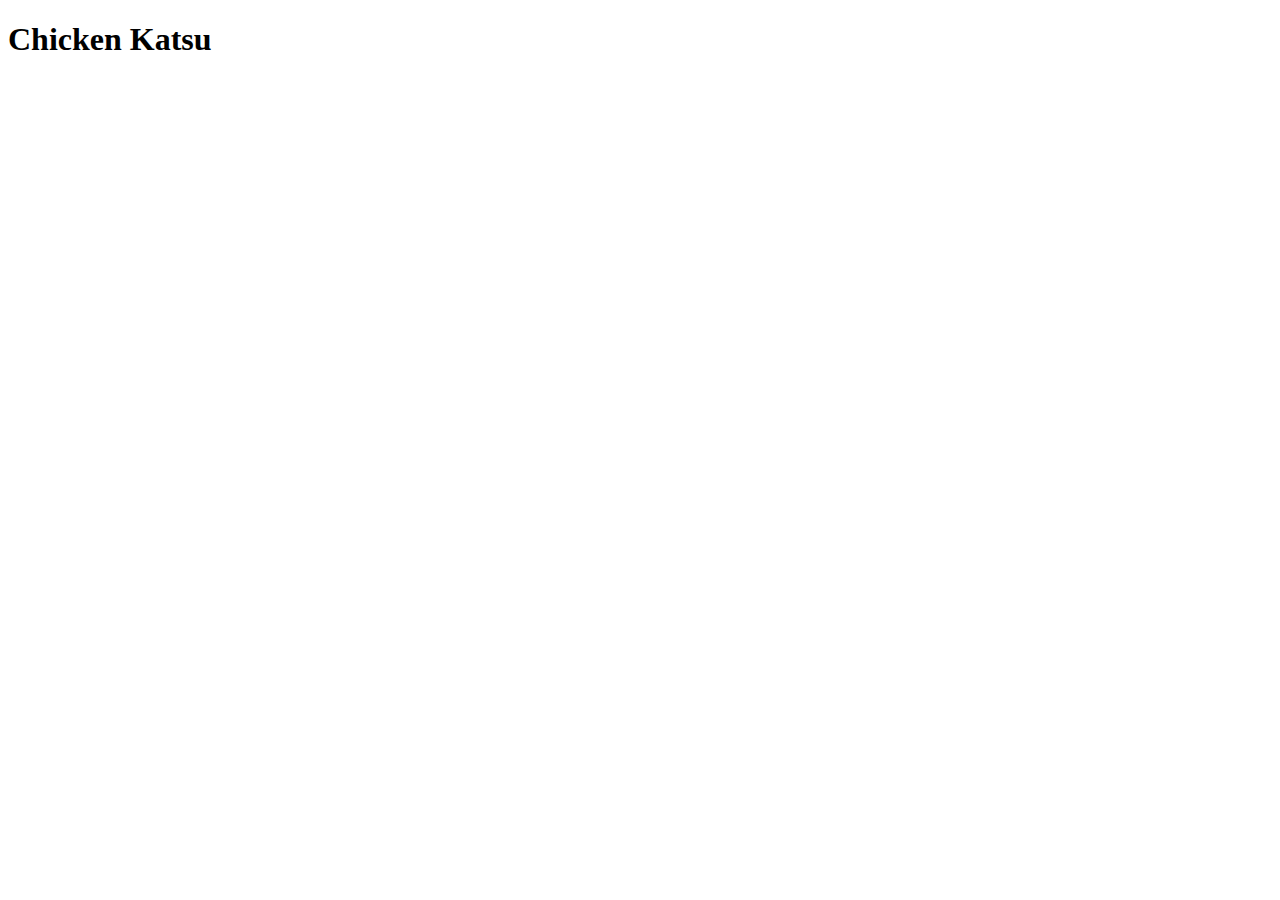
==== recipes/chicken-katsu.html @ 509facff "Add page content and link recipes pages" ====
<!DOCTYPE html>
<html lang="en">
<head>
    <meta charset="UTF-8">
    <meta name="viewport" content="width=device-width, initial-scale=1.0">
    <title>Chicken Katsu</title>
</head>
<body>
    <h1>Chicken Katsu</h1>
</body>
</html>
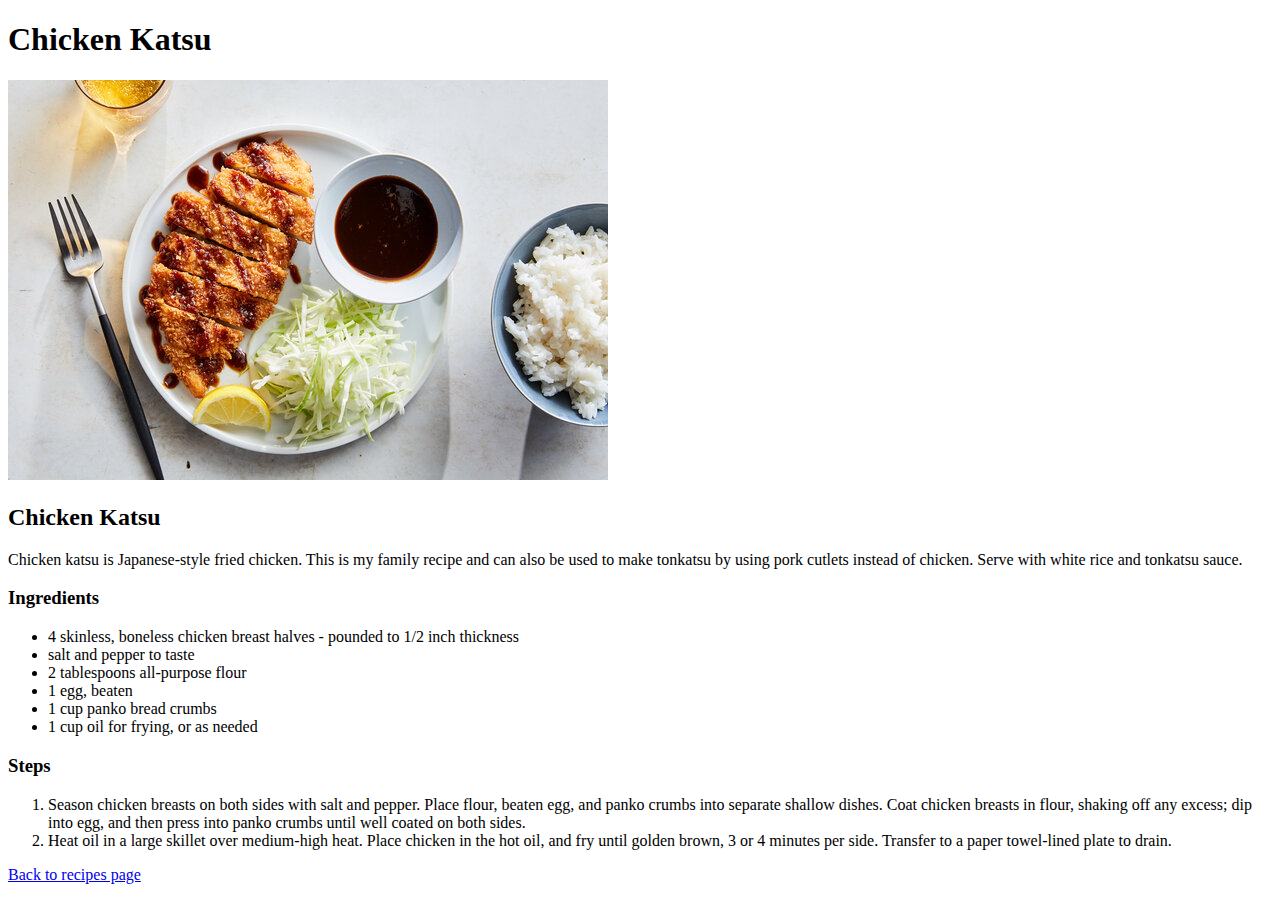
==== commit bdb0d62f: "Add content to chicken katsu page" ====
--- a/recipes/chicken-katsu.html
+++ b/recipes/chicken-katsu.html
@@ -1,11 +1,48 @@
 <!DOCTYPE html>
 <html lang="en">
-<head>
-    <meta charset="UTF-8">
-    <meta name="viewport" content="width=device-width, initial-scale=1.0">
+  <head>
+    <meta charset="UTF-8" />
+    <meta name="viewport" content="width=device-width, initial-scale=1.0" />
     <title>Chicken Katsu</title>
-</head>
-<body>
+  </head>
+  <body>
     <h1>Chicken Katsu</h1>
-</body>
-</html>+    <img src="../img/chicken-katsu-recipe.jpg" alt="chicken-katsu-recipe" />
+    <h2>Chicken Katsu</h2>
+    <p>
+      Chicken katsu is Japanese-style fried chicken. This is my family recipe
+      and can also be used to make tonkatsu by using pork cutlets instead of
+      chicken. Serve with white rice and tonkatsu sauce.
+    </p>
+    <h3>Ingredients</h3>
+    <ul>
+      <li>
+        4 skinless, boneless chicken breast halves - pounded to 1/2 inch
+        thickness
+      </li>
+      <li>salt and pepper to taste</li>
+      <li>2 tablespoons all-purpose flour</li>
+      <li>1 egg, beaten</li>
+      <li>1 cup panko bread crumbs</li>
+      <li>1 cup oil for frying, or as needed</li>
+    </ul>
+    <h3>Steps</h3>
+    <ol>
+      <li>
+        Season chicken breasts on both sides with salt and pepper. Place flour,
+        beaten egg, and panko crumbs into separate shallow dishes. Coat chicken
+        breasts in flour, shaking off any excess; dip into egg, and then press
+        into panko crumbs until well coated on both sides.
+      </li>
+      <li>
+        Heat oil in a large skillet over medium-high heat. Place chicken in the
+        hot oil, and fry until golden brown, 3 or 4 minutes per side. Transfer
+        to a paper towel-lined plate to drain.
+      </li>
+    </ol>
+
+    <p>
+      <a href="../index.html">Back to recipes page</a>
+    </p>
+  </body>
+</html>
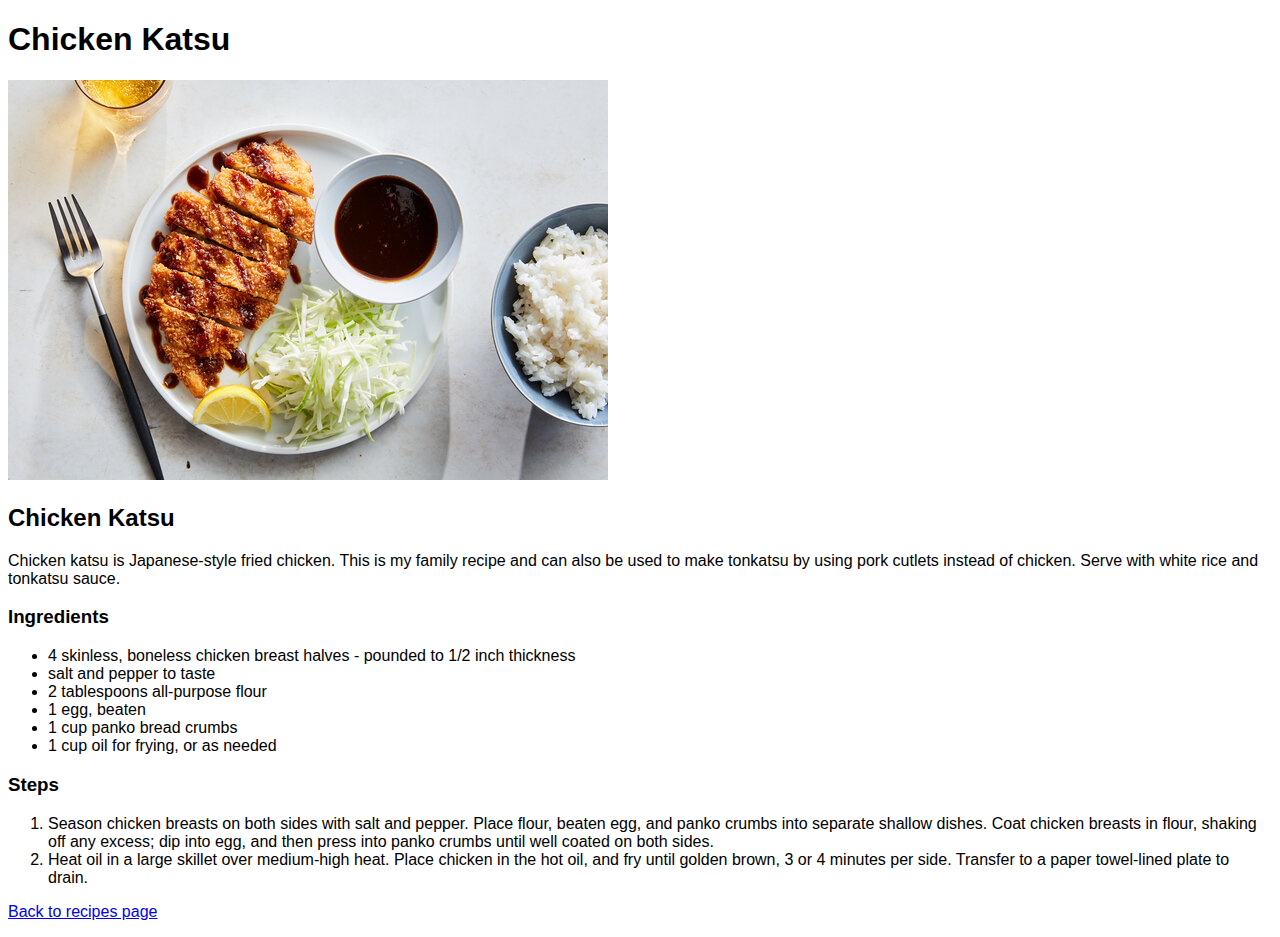
==== commit 45f248c0: "add css file to recipes and change font family" ====
--- a/recipes/chicken-katsu.html
+++ b/recipes/chicken-katsu.html
@@ -4,6 +4,7 @@
     <meta charset="UTF-8" />
     <meta name="viewport" content="width=device-width, initial-scale=1.0" />
     <title>Chicken Katsu</title>
+    <link rel="stylesheet" href="../css/style.css" />
   </head>
   <body>
     <h1>Chicken Katsu</h1>
--- a/css/style.css
+++ b/css/style.css
@@ -0,0 +1,3 @@
+body {
+  font-family: Arial, Helvetica, sans-serif;
+}
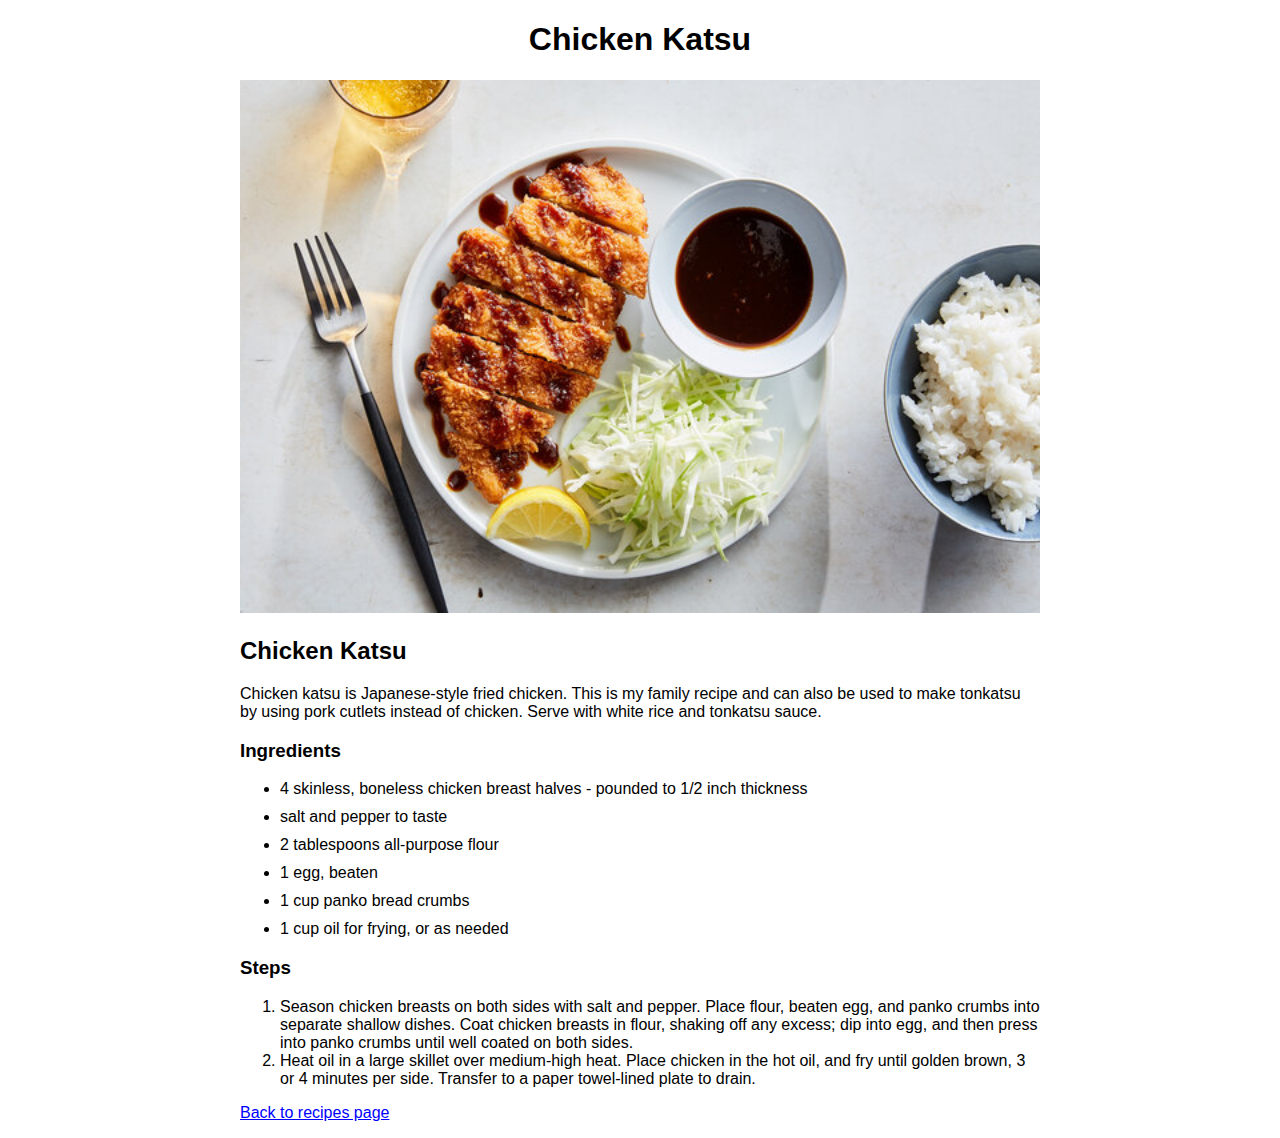
==== commit 83bc83c3: "add continer to pages and separate recipes css file" ====
--- a/recipes/chicken-katsu.html
+++ b/recipes/chicken-katsu.html
@@ -4,46 +4,48 @@
     <meta charset="UTF-8" />
     <meta name="viewport" content="width=device-width, initial-scale=1.0" />
     <title>Chicken Katsu</title>
-    <link rel="stylesheet" href="../css/style.css" />
+    <link rel="stylesheet" href="../css/recipes.css" />
   </head>
   <body>
-    <h1>Chicken Katsu</h1>
-    <img src="../img/chicken-katsu-recipe.jpg" alt="chicken-katsu-recipe" />
-    <h2>Chicken Katsu</h2>
-    <p>
-      Chicken katsu is Japanese-style fried chicken. This is my family recipe
-      and can also be used to make tonkatsu by using pork cutlets instead of
-      chicken. Serve with white rice and tonkatsu sauce.
-    </p>
-    <h3>Ingredients</h3>
-    <ul>
-      <li>
-        4 skinless, boneless chicken breast halves - pounded to 1/2 inch
-        thickness
-      </li>
-      <li>salt and pepper to taste</li>
-      <li>2 tablespoons all-purpose flour</li>
-      <li>1 egg, beaten</li>
-      <li>1 cup panko bread crumbs</li>
-      <li>1 cup oil for frying, or as needed</li>
-    </ul>
-    <h3>Steps</h3>
-    <ol>
-      <li>
-        Season chicken breasts on both sides with salt and pepper. Place flour,
-        beaten egg, and panko crumbs into separate shallow dishes. Coat chicken
-        breasts in flour, shaking off any excess; dip into egg, and then press
-        into panko crumbs until well coated on both sides.
-      </li>
-      <li>
-        Heat oil in a large skillet over medium-high heat. Place chicken in the
-        hot oil, and fry until golden brown, 3 or 4 minutes per side. Transfer
-        to a paper towel-lined plate to drain.
-      </li>
-    </ol>
+    <div class="container">
+      <h1 id="header">Chicken Katsu</h1>
+      <img src="../img/chicken-katsu-recipe.jpg" alt="chicken-katsu-recipe" />
+      <h2>Chicken Katsu</h2>
+      <p>
+        Chicken katsu is Japanese-style fried chicken. This is my family recipe
+        and can also be used to make tonkatsu by using pork cutlets instead of
+        chicken. Serve with white rice and tonkatsu sauce.
+      </p>
+      <h3>Ingredients</h3>
+      <ul>
+        <li>
+          4 skinless, boneless chicken breast halves - pounded to 1/2 inch
+          thickness
+        </li>
+        <li>salt and pepper to taste</li>
+        <li>2 tablespoons all-purpose flour</li>
+        <li>1 egg, beaten</li>
+        <li>1 cup panko bread crumbs</li>
+        <li>1 cup oil for frying, or as needed</li>
+      </ul>
+      <h3>Steps</h3>
+      <ol>
+        <li>
+          Season chicken breasts on both sides with salt and pepper. Place
+          flour, beaten egg, and panko crumbs into separate shallow dishes. Coat
+          chicken breasts in flour, shaking off any excess; dip into egg, and
+          then press into panko crumbs until well coated on both sides.
+        </li>
+        <li>
+          Heat oil in a large skillet over medium-high heat. Place chicken in
+          the hot oil, and fry until golden brown, 3 or 4 minutes per side.
+          Transfer to a paper towel-lined plate to drain.
+        </li>
+      </ol>
 
-    <p>
-      <a href="../index.html">Back to recipes page</a>
-    </p>
+      <p>
+        <a href="../index.html">Back to recipes page</a>
+      </p>
+    </div>
   </body>
 </html>
--- a/css/recipes.css
+++ b/css/recipes.css
@@ -0,0 +1,41 @@
+body {
+  font-family: Arial, Helvetica, sans-serif;
+}
+
+html {
+  box-sizing: border-box;
+}
+
+*,
+*:before,
+*:after {
+  box-sizing: inherit;
+}
+
+.container {
+  width: 800px;
+  margin: 0 auto;
+}
+
+#header {
+  text-align: center;
+}
+
+.container img {
+  width: 100%;
+}
+
+ul li {
+  margin: 10px 0;
+}
+
+a:link,
+a:visited {
+  color: blue;
+  transition: 0.3s;
+}
+
+a:hover,
+a:active {
+  color: #000060;
+}
